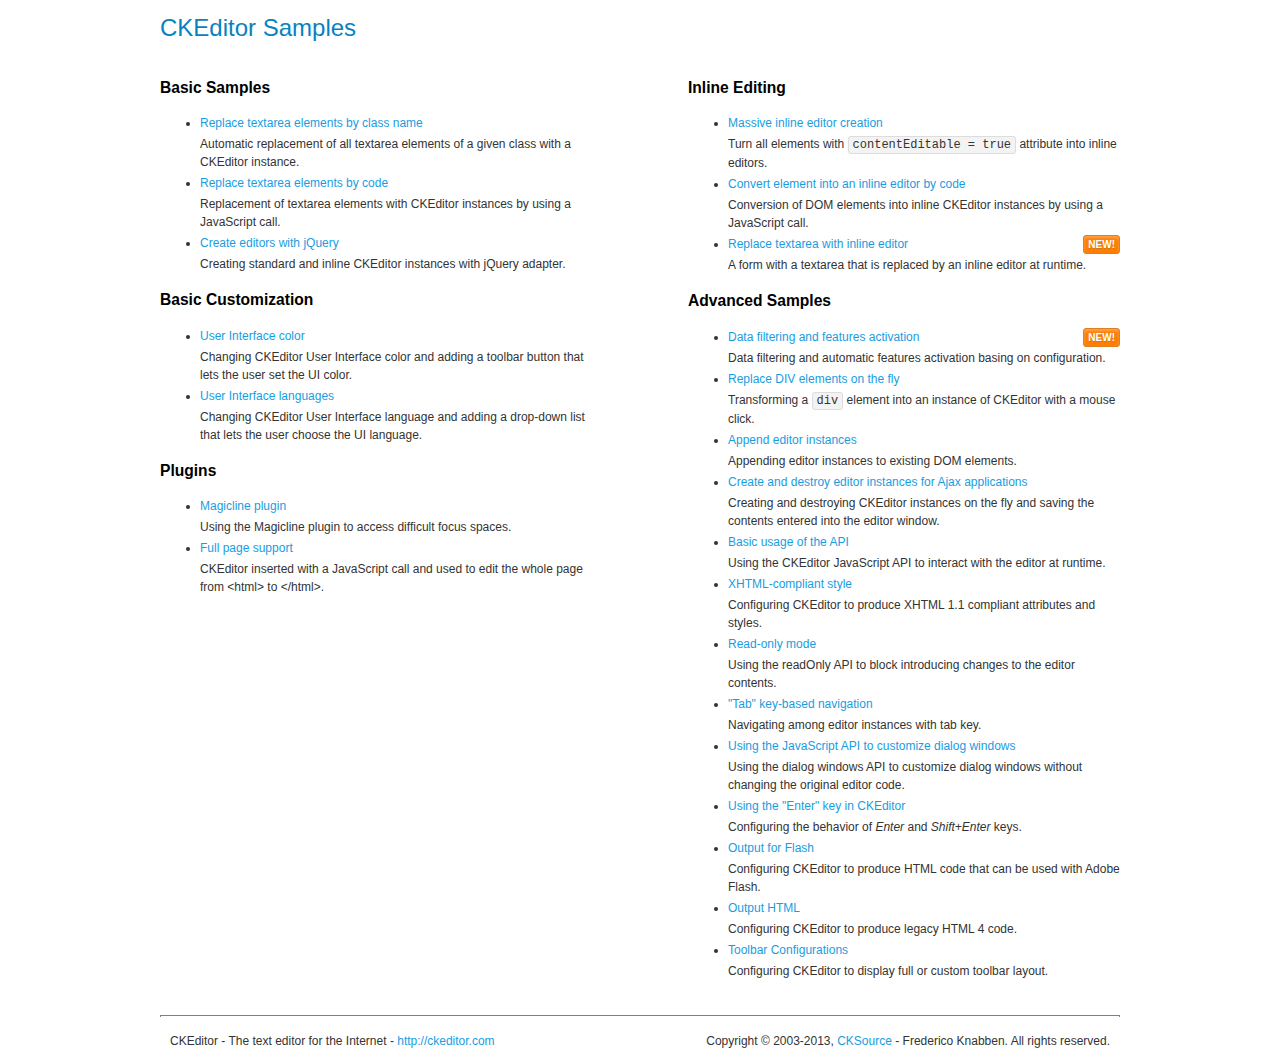
==== ckeditor/samples/index.html @ 1ff871c5 "first commit" ====
<!DOCTYPE html>
<!--
Copyright (c) 2003-2013, CKSource - Frederico Knabben. All rights reserved.
For licensing, see LICENSE.md or http://ckeditor.com/license
-->
<html>
<head>
	<title>CKEditor Samples</title>
	<meta charset="utf-8">
	<link rel="stylesheet" href="sample.css">
</head>
<body>
	<h1 class="samples">
		CKEditor Samples
	</h1>
	<div class="twoColumns">
		<div class="twoColumnsLeft">
			<h2 class="samples">
				Basic Samples
			</h2>
			<dl class="samples">
				<dt><a class="samples" href="replacebyclass.html">Replace textarea elements by class name</a></dt>
				<dd>Automatic replacement of all textarea elements of a given class with a CKEditor instance.</dd>

				<dt><a class="samples" href="replacebycode.html">Replace textarea elements by code</a></dt>
				<dd>Replacement of textarea elements with CKEditor instances by using a JavaScript call.</dd>

				<dt><a class="samples" href="jquery.html">Create editors with jQuery</a></dt>
				<dd>Creating standard and inline CKEditor instances with jQuery adapter.</dd>
			</dl>

			<h2 class="samples">
				Basic Customization
			</h2>
			<dl class="samples">
				<dt><a class="samples" href="uicolor.html">User Interface color</a></dt>
				<dd>Changing CKEditor User Interface color and adding a toolbar button that lets the user set the UI color.</dd>

				<dt><a class="samples" href="uilanguages.html">User Interface languages</a></dt>
				<dd>Changing CKEditor User Interface language and adding a drop-down list that lets the user choose the UI language.</dd>
			</dl>


			<h2 class="samples">Plugins</h2>
<dl class="samples">
<dt><a class="samples" href="plugins/magicline/magicline.html">Magicline plugin</a></dt>
<dd>Using the Magicline plugin to access difficult focus spaces.</dd>

<dt><a class="samples" href="plugins/wysiwygarea/fullpage.html">Full page support</a></dt>
<dd>CKEditor inserted with a JavaScript call and used to edit the whole page from &lt;html&gt; to &lt;/html&gt;.</dd>
</dl>
		</div>
		<div class="twoColumnsRight">
			<h2 class="samples">
				Inline Editing
			</h2>
			<dl class="samples">
				<dt><a class="samples" href="inlineall.html">Massive inline editor creation</a></dt>
				<dd>Turn all elements with <code>contentEditable = true</code> attribute into inline editors.</dd>

				<dt><a class="samples" href="inlinebycode.html">Convert element into an inline editor by code</a></dt>
				<dd>Conversion of DOM elements into inline CKEditor instances by using a JavaScript call.</dd>

				<dt><a class="samples" href="inlinetextarea.html">Replace textarea with inline editor</a> <span class="new">New!</span></dt>
				<dd>A form with a textarea that is replaced by an inline editor at runtime.</dd>

				
			</dl>

			<h2 class="samples">
				Advanced Samples
			</h2>
			<dl class="samples">
				<dt><a class="samples" href="datafiltering.html">Data filtering and features activation</a> <span class="new">New!</span></dt>
				<dd>Data filtering and automatic features activation basing on configuration.</dd>

				<dt><a class="samples" href="divreplace.html">Replace DIV elements on the fly</a></dt>
				<dd>Transforming a <code>div</code> element into an instance of CKEditor with a mouse click.</dd>

				<dt><a class="samples" href="appendto.html">Append editor instances</a></dt>
				<dd>Appending editor instances to existing DOM elements.</dd>

				<dt><a class="samples" href="ajax.html">Create and destroy editor instances for Ajax applications</a></dt>
				<dd>Creating and destroying CKEditor instances on the fly and saving the contents entered into the editor window.</dd>

				<dt><a class="samples" href="api.html">Basic usage of the API</a></dt>
				<dd>Using the CKEditor JavaScript API to interact with the editor at runtime.</dd>

				<dt><a class="samples" href="xhtmlstyle.html">XHTML-compliant style</a></dt>
				<dd>Configuring CKEditor to produce XHTML 1.1 compliant attributes and styles.</dd>

				<dt><a class="samples" href="readonly.html">Read-only mode</a></dt>
				<dd>Using the readOnly API to block introducing changes to the editor contents.</dd>

				<dt><a class="samples" href="tabindex.html">"Tab" key-based navigation</a></dt>
				<dd>Navigating among editor instances with tab key.</dd>


				
<dt><a class="samples" href="plugins/dialog/dialog.html">Using the JavaScript API to customize dialog windows</a></dt>
<dd>Using the dialog windows API to customize dialog windows without changing the original editor code.</dd>

<dt><a class="samples" href="plugins/enterkey/enterkey.html">Using the &quot;Enter&quot; key in CKEditor</a></dt>
<dd>Configuring the behavior of <em>Enter</em> and <em>Shift+Enter</em> keys.</dd>

<dt><a class="samples" href="plugins/htmlwriter/outputforflash.html">Output for Flash</a></dt>
<dd>Configuring CKEditor to produce HTML code that can be used with Adobe Flash.</dd>

<dt><a class="samples" href="plugins/htmlwriter/outputhtml.html">Output HTML</a></dt>
<dd>Configuring CKEditor to produce legacy HTML 4 code.</dd>

<dt><a class="samples" href="plugins/toolbar/toolbar.html">Toolbar Configurations</a></dt>
<dd>Configuring CKEditor to display full or custom toolbar layout.</dd>

			</dl>
		</div>
	</div>
	<div id="footer">
		<hr>
		<p>
			CKEditor - The text editor for the Internet - <a class="samples" href="http://ckeditor.com/">http://ckeditor.com</a>
		</p>
		<p id="copy">
			Copyright &copy; 2003-2013, <a class="samples" href="http://cksource.com/">CKSource</a> - Frederico Knabben. All rights reserved.
		</p>
	</div>
</body>
</html>
---- ckeditor/samples/sample.css ----
/*
Copyright (c) 2003-2013, CKSource - Frederico Knabben. All rights reserved.
For licensing, see LICENSE.md or http://ckeditor.com/license
*/

html, body, h1, h2, h3, h4, h5, h6, div, span, blockquote, p, address, form, fieldset, img, ul, ol, dl, dt, dd, li, hr, table, td, th, strong, em, sup, sub, dfn, ins, del, q, cite, var, samp, code, kbd, tt, pre
{
	line-height: 1.5em;
}

body
{
	padding: 10px 30px;
}

input, textarea, select, option, optgroup, button, td, th
{
	font-size: 100%;
}

pre, code, kbd, samp, tt
{
	font-family: monospace,monospace;
	font-size: 1em;
}

body {
    width: 960px;
    margin: 0 auto;
}

code
{
	background: #f3f3f3;
	border: 1px solid #ddd;
	padding: 1px 4px;

	-moz-border-radius: 3px;
	-webkit-border-radius: 3px;
	border-radius: 3px;
}

abbr
{
	border-bottom: 1px dotted #555;
	cursor: pointer;
}

.new, .beta
{
	text-transform: uppercase;
	font-size: 10px;
	font-weight: bold;
	padding: 1px 4px;
	margin: 0 0 0 5px;
	color: #fff;
	float: right;

	-moz-border-radius: 3px;
	-webkit-border-radius: 3px;
	border-radius: 3px;
}

.new
{
	background: #FF7E00;
	border: 1px solid #DA8028;
	text-shadow: 0 1px 0 #C97626;

	-moz-box-shadow: 0 2px 3px 0 #FFA54E inset;
	-webkit-box-shadow: 0 2px 3px 0 #FFA54E inset;
	box-shadow: 0 2px 3px 0 #FFA54E inset;
}

.beta
{
	background: #18C0DF;
	border: 1px solid #19AAD8;
	text-shadow: 0 1px 0 #048CAD;
	font-style: italic;

	-moz-box-shadow: 0 2px 3px 0 #50D4FD inset;
	-webkit-box-shadow: 0 2px 3px 0 #50D4FD inset;
	box-shadow: 0 2px 3px 0 #50D4FD inset;
}

h1.samples
{
	color: #0782C1;
	font-size: 200%;
	font-weight: normal;
	margin: 0;
	padding: 0;
}

h1.samples a
{
	color: #0782C1;
	text-decoration: none;
	border-bottom: 1px dotted #0782C1;
}

.samples a:hover
{
	border-bottom: 1px dotted #0782C1;
}

h2.samples
{
	color: #000000;
	font-size: 130%;
	margin: 15px 0 0 0;
	padding: 0;
}

p, blockquote, address, form, pre, dl, h1.samples, h2.samples
{
	margin-bottom: 15px;
}

ul.samples
{
	margin-bottom: 15px;
}

.clear
{
	clear: both;
}

fieldset
{
	margin: 0;
	padding: 10px;
}

body, input, textarea
{
	color: #333333;
	font-family: Arial, Helvetica, sans-serif;
}

body
{
	font-size: 75%;
}

a.samples
{
	color: #189DE1;
	text-decoration: none;
}

form
{
	margin: 0;
	padding: 0;
}

pre.samples
{
	background-color: #F7F7F7;
	border: 1px solid #D7D7D7;
	overflow: auto;
	padding: 0.25em;
	white-space: pre-wrap; /* CSS 2.1 */
	word-wrap: break-word; /* IE7 */
	-moz-tab-size: 4;
	-o-tab-size: 4;
	-webkit-tab-size: 4;
	tab-size: 4;
}

#footer
{
	clear: both;
	padding-top: 10px;
}

#footer hr
{
	margin: 10px 0 15px 0;
	height: 1px;
	border: solid 1px gray;
	border-bottom: none;
}

#footer p
{
	margin: 0 10px 10px 10px;
	float: left;
}

#footer #copy
{
	float: right;
}

#outputSample
{
	width: 100%;
	table-layout: fixed;
}

#outputSample thead th
{
	color: #dddddd;
	background-color: #999999;
	padding: 4px;
	white-space: nowrap;
}

#outputSample tbody th
{
	vertical-align: top;
	text-align: left;
}

#outputSample pre
{
	margin: 0;
	padding: 0;
}

.description
{
	border: 1px dotted #B7B7B7;
	margin-bottom: 10px;
	padding: 10px 10px 0;
	overflow: hidden;
}

label
{
	display: block;
	margin-bottom: 6px;
}

/**
 *	CKEditor editables are automatically set with the "cke_editable" class
 *	plus cke_editable_(inline|themed) depending on the editor type.
 */

/* Style a bit the inline editables. */
.cke_editable.cke_editable_inline
{
	cursor: pointer;
}

/* Once an editable element gets focused, the "cke_focus" class is
   added to it, so we can style it differently. */
.cke_editable.cke_editable_inline.cke_focus
{
	box-shadow: inset 0px 0px 20px 3px #ddd, inset 0 0 1px #000;
	outline: none;
	background: #eee;
	cursor: text;
}

/* Avoid pre-formatted overflows inline editable. */
.cke_editable_inline pre
{
	white-space: pre-wrap;
	word-wrap: break-word;
}

/**
 *	Samples index styles.
 */

.twoColumns,
.twoColumnsLeft,
.twoColumnsRight
{
	overflow: hidden;
}

.twoColumnsLeft,
.twoColumnsRight
{
	width: 45%;
}

.twoColumnsLeft
{
	float: left;
}

.twoColumnsRight
{
	float: right;
}

dl.samples
{
	padding: 0 0 0 40px;
}
dl.samples > dt
{
	display: list-item;
	list-style-type: disc;
	list-style-position: outside;
	margin: 0 0 3px;
}
dl.samples > dd
{
	margin: 0 0 3px;
}
.warning
{
    color: #ff0000;
	background-color: #FFCCBA;
    border: 2px dotted #ff0000;
	padding: 15px 10px;
	margin: 10px 0;
}

/* Used on inline samples */

blockquote
{
	font-style: italic;
	font-family: Georgia, Times, "Times New Roman", serif;
	padding: 2px 0;
	border-style: solid;
	border-color: #ccc;
	border-width: 0;
}

.cke_contents_ltr blockquote
{
	padding-left: 20px;
	padding-right: 8px;
	border-left-width: 5px;
}

.cke_contents_rtl blockquote
{
	padding-left: 8px;
	padding-right: 20px;
	border-right-width: 5px;
}

img.right {
    border: 1px solid #ccc;
    float: right;
    margin-left: 15px;
    padding: 5px;
}

img.left {
    border: 1px solid #ccc;
    float: left;
    margin-right: 15px;
    padding: 5px;
}
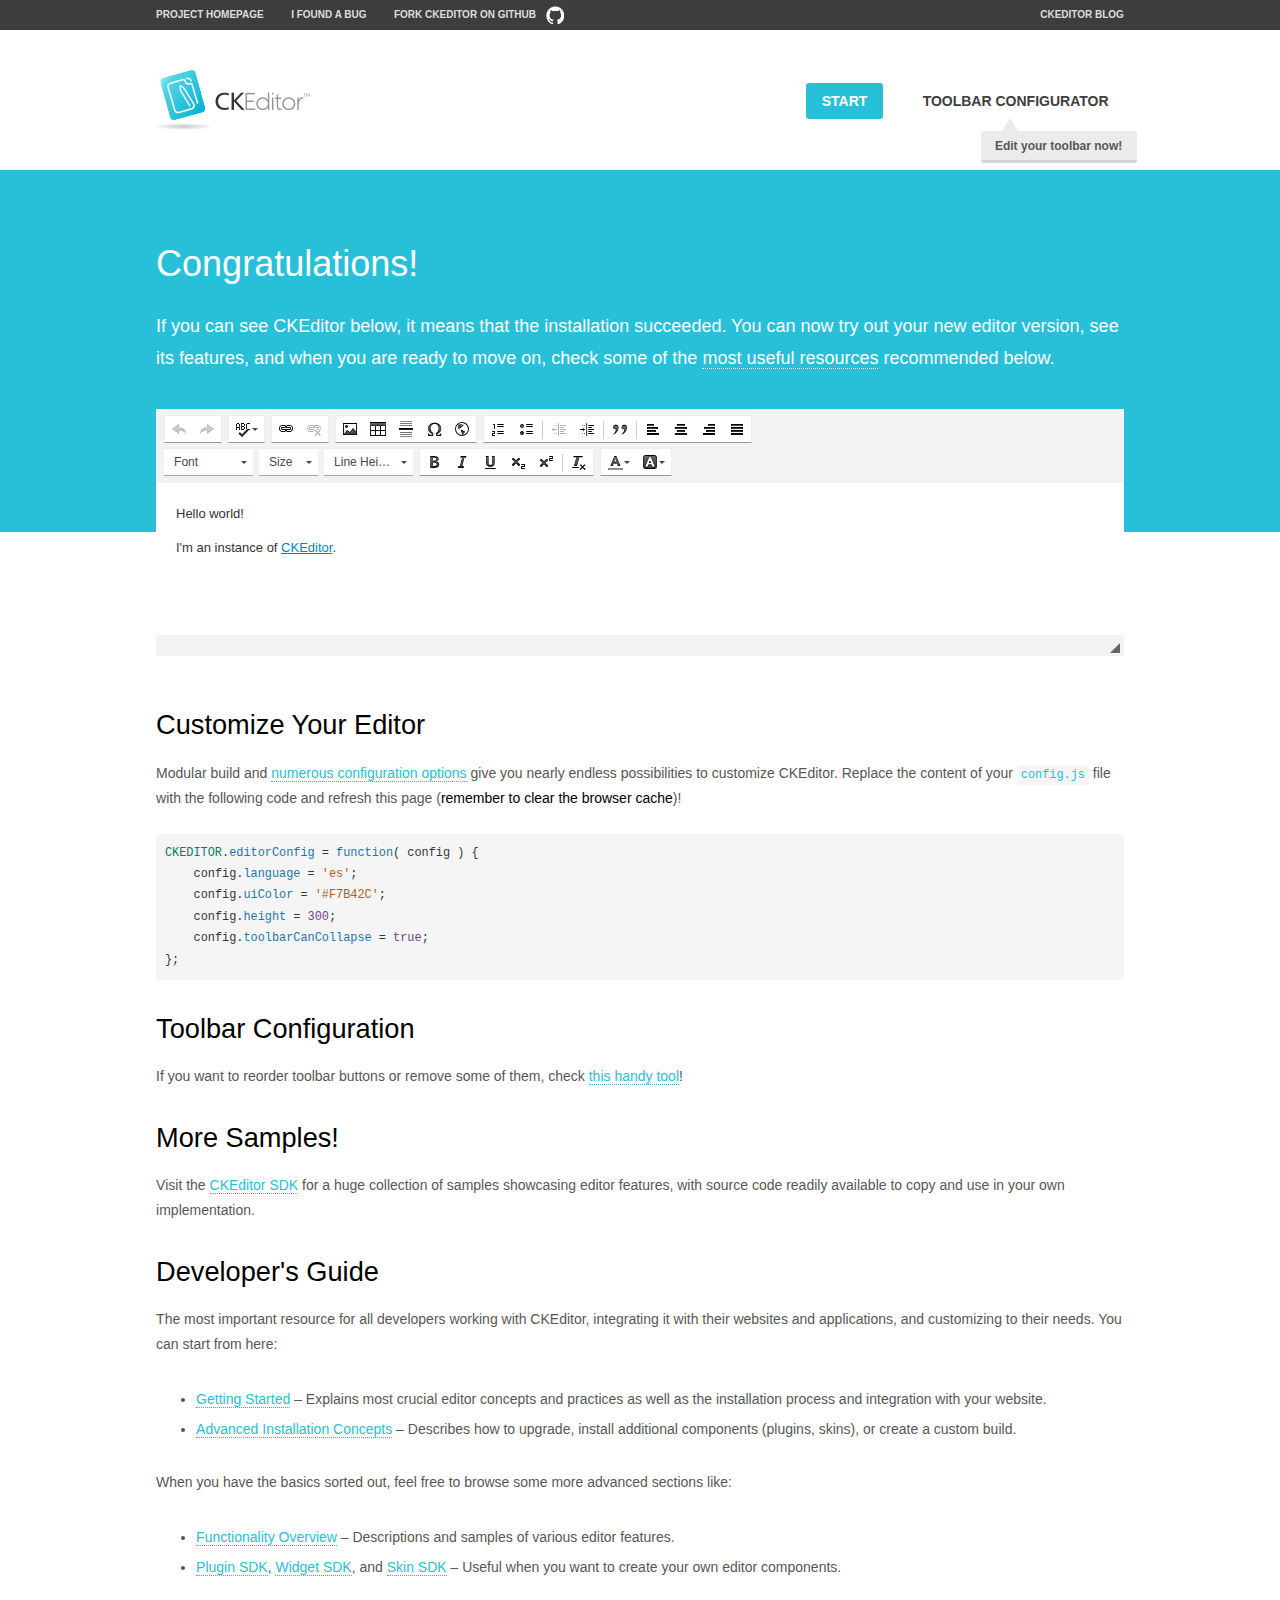
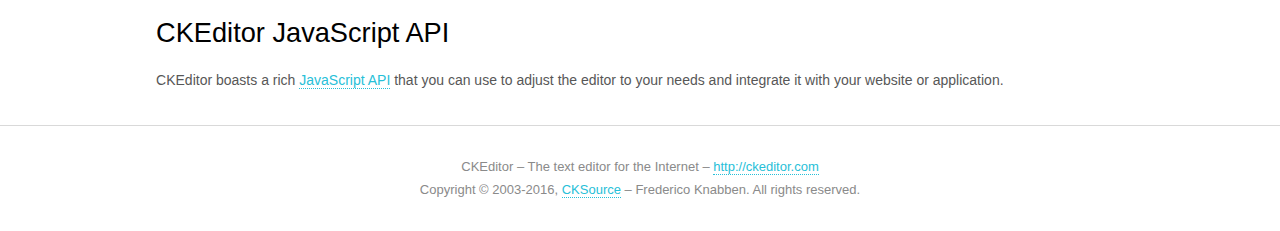
==== commit 0474369f: "template add/delete" ====
--- a/ckeditor/samples/index.html
+++ b/ckeditor/samples/index.html
@@ -1,128 +1,128 @@
 <!DOCTYPE html>
 <!--
-Copyright (c) 2003-2013, CKSource - Frederico Knabben. All rights reserved.
+Copyright (c) 2003-2016, CKSource - Frederico Knabben. All rights reserved.
 For licensing, see LICENSE.md or http://ckeditor.com/license
 -->
 <html>
 <head>
-	<title>CKEditor Samples</title>
 	<meta charset="utf-8">
-	<link rel="stylesheet" href="sample.css">
+	<title>CKEditor Sample</title>
+	<script src="../ckeditor.js"></script>
+	<script src="js/sample.js"></script>
+	<link rel="stylesheet" href="css/samples.css">
+	<link rel="stylesheet" href="toolbarconfigurator/lib/codemirror/neo.css">
 </head>
-<body>
-	<h1 class="samples">
-		CKEditor Samples
-	</h1>
-	<div class="twoColumns">
-		<div class="twoColumnsLeft">
-			<h2 class="samples">
-				Basic Samples
-			</h2>
-			<dl class="samples">
-				<dt><a class="samples" href="replacebyclass.html">Replace textarea elements by class name</a></dt>
-				<dd>Automatic replacement of all textarea elements of a given class with a CKEditor instance.</dd>
+<body id="main">
 
-				<dt><a class="samples" href="replacebycode.html">Replace textarea elements by code</a></dt>
-				<dd>Replacement of textarea elements with CKEditor instances by using a JavaScript call.</dd>
+<nav class="navigation-a">
+	<div class="grid-container">
+		<ul class="navigation-a-left grid-width-70">
+			<li><a href="http://ckeditor.com">Project Homepage</a></li>
+			<li><a href="http://dev.ckeditor.com/">I found a bug</a></li>
+			<li><a href="http://github.com/ckeditor/ckeditor-dev" class="icon-pos-right icon-navigation-a-github">Fork CKEditor on GitHub</a></li>
+		</ul>
+		<ul class="navigation-a-right grid-width-30">
+			<li><a href="http://ckeditor.com/blog-list">CKEditor Blog</a></li>
+		</ul>
+	</div>
+</nav>
 
-				<dt><a class="samples" href="jquery.html">Create editors with jQuery</a></dt>
-				<dd>Creating standard and inline CKEditor instances with jQuery adapter.</dd>
-			</dl>
+<header class="header-a">
+	<div class="grid-container">
+		<h1 class="header-a-logo grid-width-30">
+			<a href="index.html"><img src="img/logo.png" alt="CKEditor Sample"></a>
+		</h1>
 
-			<h2 class="samples">
-				Basic Customization
-			</h2>
-			<dl class="samples">
-				<dt><a class="samples" href="uicolor.html">User Interface color</a></dt>
-				<dd>Changing CKEditor User Interface color and adding a toolbar button that lets the user set the UI color.</dd>
+		<nav class="navigation-b grid-width-70">
+			<ul>
+				<li><a href="index.html" class="button-a button-a-background">Start</a></li>
+				<li><a href="toolbarconfigurator/index.html" class="button-a">Toolbar configurator <span class="balloon-a balloon-a-nw">Edit your toolbar now!</span></a></li>
+			</ul>
+		</nav>
+	</div>
+</header>
 
-				<dt><a class="samples" href="uilanguages.html">User Interface languages</a></dt>
-				<dd>Changing CKEditor User Interface language and adding a drop-down list that lets the user choose the UI language.</dd>
-			</dl>
-
-
-			<h2 class="samples">Plugins</h2>
-<dl class="samples">
-<dt><a class="samples" href="plugins/magicline/magicline.html">Magicline plugin</a></dt>
-<dd>Using the Magicline plugin to access difficult focus spaces.</dd>
-
-<dt><a class="samples" href="plugins/wysiwygarea/fullpage.html">Full page support</a></dt>
-<dd>CKEditor inserted with a JavaScript call and used to edit the whole page from &lt;html&gt; to &lt;/html&gt;.</dd>
-</dl>
-		</div>
-		<div class="twoColumnsRight">
-			<h2 class="samples">
-				Inline Editing
-			</h2>
-			<dl class="samples">
-				<dt><a class="samples" href="inlineall.html">Massive inline editor creation</a></dt>
-				<dd>Turn all elements with <code>contentEditable = true</code> attribute into inline editors.</dd>
-
-				<dt><a class="samples" href="inlinebycode.html">Convert element into an inline editor by code</a></dt>
-				<dd>Conversion of DOM elements into inline CKEditor instances by using a JavaScript call.</dd>
-
-				<dt><a class="samples" href="inlinetextarea.html">Replace textarea with inline editor</a> <span class="new">New!</span></dt>
-				<dd>A form with a textarea that is replaced by an inline editor at runtime.</dd>
-
-				
-			</dl>
-
-			<h2 class="samples">
-				Advanced Samples
-			</h2>
-			<dl class="samples">
-				<dt><a class="samples" href="datafiltering.html">Data filtering and features activation</a> <span class="new">New!</span></dt>
-				<dd>Data filtering and automatic features activation basing on configuration.</dd>
-
-				<dt><a class="samples" href="divreplace.html">Replace DIV elements on the fly</a></dt>
-				<dd>Transforming a <code>div</code> element into an instance of CKEditor with a mouse click.</dd>
-
-				<dt><a class="samples" href="appendto.html">Append editor instances</a></dt>
-				<dd>Appending editor instances to existing DOM elements.</dd>
-
-				<dt><a class="samples" href="ajax.html">Create and destroy editor instances for Ajax applications</a></dt>
-				<dd>Creating and destroying CKEditor instances on the fly and saving the contents entered into the editor window.</dd>
-
-				<dt><a class="samples" href="api.html">Basic usage of the API</a></dt>
-				<dd>Using the CKEditor JavaScript API to interact with the editor at runtime.</dd>
-
-				<dt><a class="samples" href="xhtmlstyle.html">XHTML-compliant style</a></dt>
-				<dd>Configuring CKEditor to produce XHTML 1.1 compliant attributes and styles.</dd>
-
-				<dt><a class="samples" href="readonly.html">Read-only mode</a></dt>
-				<dd>Using the readOnly API to block introducing changes to the editor contents.</dd>
-
-				<dt><a class="samples" href="tabindex.html">"Tab" key-based navigation</a></dt>
-				<dd>Navigating among editor instances with tab key.</dd>
-
-
-				
-<dt><a class="samples" href="plugins/dialog/dialog.html">Using the JavaScript API to customize dialog windows</a></dt>
-<dd>Using the dialog windows API to customize dialog windows without changing the original editor code.</dd>
-
-<dt><a class="samples" href="plugins/enterkey/enterkey.html">Using the &quot;Enter&quot; key in CKEditor</a></dt>
-<dd>Configuring the behavior of <em>Enter</em> and <em>Shift+Enter</em> keys.</dd>
-
-<dt><a class="samples" href="plugins/htmlwriter/outputforflash.html">Output for Flash</a></dt>
-<dd>Configuring CKEditor to produce HTML code that can be used with Adobe Flash.</dd>
-
-<dt><a class="samples" href="plugins/htmlwriter/outputhtml.html">Output HTML</a></dt>
-<dd>Configuring CKEditor to produce legacy HTML 4 code.</dd>
-
-<dt><a class="samples" href="plugins/toolbar/toolbar.html">Toolbar Configurations</a></dt>
-<dd>Configuring CKEditor to display full or custom toolbar layout.</dd>
-
-			</dl>
+<main>
+	<div class="adjoined-top">
+		<div class="grid-container">
+			<div class="content grid-width-100">
+				<h1>Congratulations!</h1>
+				<p>
+					If you can see CKEditor below, it means that the installation succeeded.
+					You can now try out your new editor version, see its features, and when you are ready to move on, check some of the <a href="#sample-customize">most useful resources</a> recommended below.
+				</p>
+			</div>
 		</div>
 	</div>
-	<div id="footer">
-		<hr>
-		<p>
-			CKEditor - The text editor for the Internet - <a class="samples" href="http://ckeditor.com/">http://ckeditor.com</a>
+	<div class="adjoined-bottom">
+		<div class="grid-container">
+			<div class="grid-width-100">
+				<div id="editor">
+					<h1>Hello world!</h1>
+					<p>I'm an instance of <a href="http://ckeditor.com">CKEditor</a>.</p>
+				</div>
+			</div>
+		</div>
+	</div>
+
+	<div class="grid-container">
+		<div class="content grid-width-100">
+			<section id="sample-customize">
+				<h2>Customize Your Editor</h2>
+				<p>Modular build and <a href="http://docs.ckeditor.com/#!/guide/dev_configuration">numerous configuration options</a> give you nearly endless possibilities to customize CKEditor. Replace the content of your <code><a href="../config.js">config.js</a></code> file with the following code and refresh this page (<strong>remember to clear the browser cache</strong>)!</p>
+		<pre class="cm-s-neo CodeMirror"><code><span style="padding-right: 0.1px;"><span class="cm-variable">CKEDITOR</span>.<span class="cm-property">editorConfig</span> <span class="cm-operator">=</span> <span class="cm-keyword">function</span>( <span class="cm-def">config</span> ) {</span>
+<span style="padding-right: 0.1px;"><span class="cm-tab">	</span><span class="cm-variable-2">config</span>.<span class="cm-property">language</span> <span class="cm-operator">=</span> <span class="cm-string">'es'</span>;</span>
+<span style="padding-right: 0.1px;"><span class="cm-tab">	</span><span class="cm-variable-2">config</span>.<span class="cm-property">uiColor</span> <span class="cm-operator">=</span> <span class="cm-string">'#F7B42C'</span>;</span>
+<span style="padding-right: 0.1px;"><span class="cm-tab">	</span><span class="cm-variable-2">config</span>.<span class="cm-property">height</span> <span class="cm-operator">=</span> <span class="cm-number">300</span>;</span>
+<span style="padding-right: 0.1px;"><span class="cm-tab">	</span><span class="cm-variable-2">config</span>.<span class="cm-property">toolbarCanCollapse</span> <span class="cm-operator">=</span> <span class="cm-atom">true</span>;</span>
+<span style="padding-right: 0.1px;">};</span></code></pre>
+			</section>
+
+			<section>
+				<h2>Toolbar Configuration</h2>
+				<p>If you want to reorder toolbar buttons or remove some of them, check <a href="toolbarconfigurator/index.html">this handy tool</a>!</p>
+			</section>
+
+			<section>
+				<h2>More Samples!</h2>
+				<p>Visit the <a href="http://sdk.ckeditor.com">CKEditor SDK</a> for a huge collection of samples showcasing editor features, with source code readily available to copy and use in your own implementation.</p>
+			</section>
+
+			<section>
+				<h2>Developer's Guide</h2>
+				<p>The most important resource for all developers working with CKEditor, integrating it with their websites and applications, and customizing to their needs. You can start from here:</p>
+				<ul>
+					<li><a href="http://docs.ckeditor.com/#!/guide/dev_installation">Getting Started</a> &ndash; Explains most crucial editor concepts and practices as well as the installation process and integration with your website.</li>
+					<li><a href="http://docs.ckeditor.com/#!/guide/dev_advanced_installation">Advanced Installation Concepts</a> &ndash; Describes how to upgrade, install additional components (plugins, skins), or create a custom build.</li>
+				</ul>
+					<p>When you have the basics sorted out, feel free to browse some more advanced sections like:</p>
+				<ul>
+					<li><a href="http://docs.ckeditor.com/#!/guide/dev_features">Functionality Overview</a> &ndash; Descriptions and samples of various editor features.</li>
+					<li><a href="http://docs.ckeditor.com/#!/guide/plugin_sdk_intro">Plugin SDK</a>, <a href="http://docs.ckeditor.com/#!/guide/widget_sdk_intro">Widget SDK</a>, and <a href="http://docs.ckeditor.com/#!/guide/skin_sdk_intro">Skin SDK</a> &ndash; Useful when you want to create your own editor components.</li>
+				</ul>
+			</section>
+
+			<section>
+				<h2>CKEditor JavaScript API</h2>
+				<p>CKEditor boasts a rich <a href="http://docs.ckeditor.com/#!/api">JavaScript API</a> that you can use to adjust the editor to your needs and integrate it with your website or application.</p>
+			</section>
+		</div>
+	</div>
+</main>
+
+<footer class="footer-a grid-container">
+	<div class="grid-container">
+		<p class="grid-width-100">
+			CKEditor &ndash; The text editor for the Internet &ndash; <a class="samples" href="http://ckeditor.com/">http://ckeditor.com</a>
 		</p>
-		<p id="copy">
-			Copyright &copy; 2003-2013, <a class="samples" href="http://cksource.com/">CKSource</a> - Frederico Knabben. All rights reserved.
+		<p class="grid-width-100" id="copy">
+			Copyright &copy; 2003-2016, <a class="samples" href="http://cksource.com/">CKSource</a> &ndash; Frederico Knabben. All rights reserved.
 		</p>
 	</div>
+</footer>
+<script>
+	initSample();
+</script>
+
 </body>
 </html>
--- a/ckeditor/samples/css/samples.css
+++ b/ckeditor/samples/css/samples.css
@@ -0,0 +1,1640 @@
+/**
+ * @license Copyright (c) 2003-2016, CKSource - Frederico Knabben. All rights reserved.
+ * For licensing, see LICENSE.md or http://ckeditor.com/license
+ */
+@media (max-width: 900px) {
+  .global-is-mobile-hidden {
+    display: none !important;
+  }
+}
+article,
+aside,
+details,
+figcaption,
+figure,
+footer,
+header,
+hgroup,
+main,
+menu,
+nav,
+section {
+  display: block;
+}
+body,
+html {
+  margin: 0;
+  padding: 0;
+  font: 16px / 1.8 Arial, 'Helvetica Neue', Helvetica, sans-serif;
+  font-weight: 300;
+  color: #575757;
+}
+.grid-width-10 {
+  width: 10%;
+}
+.grid-width-20 {
+  width: 20%;
+}
+.grid-width-30 {
+  width: 30%;
+}
+.grid-width-40 {
+  width: 40%;
+}
+.grid-width-50 {
+  width: 50%;
+}
+.grid-width-60 {
+  width: 60%;
+}
+.grid-width-70 {
+  width: 70%;
+}
+.grid-width-80 {
+  width: 80%;
+}
+.grid-width-90 {
+  width: 90%;
+}
+.grid-width-100 {
+  width: 100%;
+}
+@media (max-width: 900px) {
+  .grid-width-10,
+  .grid-width-20,
+  .grid-width-30,
+  .grid-width-40,
+  .grid-width-50,
+  .grid-width-60,
+  .grid-width-70,
+  .grid-width-80,
+  .grid-width-90,
+  .grid-width-100 {
+    width: 100%;
+  }
+}
+*[class*="grid-width"] {
+  -webkit-box-sizing: border-box;
+  -moz-box-sizing: border-box;
+  box-sizing: border-box;
+  padding-left: 4%;
+  padding-right: 4%;
+  float: left;
+}
+*[class*="grid-width"]:after,
+.grid-container:after,
+*[class*="grid-width"]:before,
+.grid-container:before {
+  content: '';
+  display: block;
+  overflow: hidden;
+  visibility: hidden;
+  font-size: 0;
+  line-height: 0;
+  width: 0;
+  height: 0;
+}
+*[class*="grid-width"]:after,
+.grid-container:after {
+  clear: both;
+}
+.grid-container {
+  -webkit-box-sizing: border-box;
+  -moz-box-sizing: border-box;
+  box-sizing: border-box;
+  margin-left: auto;
+  margin-right: auto;
+}
+.grid-container-nested *[class*="grid-width"]:first-child {
+  padding-left: 0;
+}
+.grid-container-nested *[class*="grid-width"]:last-child {
+  padding-right: 0;
+}
+@media (max-width: 900px) {
+  .grid-container-nested *[class*="grid-width"]:first-child {
+    padding-left: 4%;
+  }
+  .grid-container-nested *[class*="grid-width"]:last-child {
+    padding-right: 4%;
+  }
+}
+.header-a {
+  min-height: 140px;
+  overflow: hidden;
+}
+.header-a .header-a-logo {
+  margin: 40px 0 0;
+}
+@media (max-width: 900px) {
+  .header-a .header-a-logo {
+    text-align: center;
+  }
+}
+.header-a .header-a-logo img {
+  border: transparent;
+}
+.navigation-a {
+  height: 30px;
+  background: #3d3d3d;
+  position: absolute;
+  left: 0;
+  right: 0;
+  top: 0;
+  padding: 0;
+  overflow: hidden;
+}
+@media (max-width: 900px) {
+  .navigation-a {
+    text-align: center;
+  }
+}
+.navigation-a ul {
+  list-style: none;
+  margin: 0;
+  overflow: hidden;
+}
+.navigation-a ul li,
+.navigation-a ul li a {
+  display: inline-block;
+}
+@media (max-width: 900px) {
+  .navigation-a ul {
+    width: auto;
+    text-overflow: ellipsis;
+    white-space: nowrap;
+    display: inline-block;
+    float: none;
+  }
+  .navigation-a ul:before,
+  .navigation-a ul:after {
+    display: none;
+  }
+}
+.navigation-a ul.navigation-a-left {
+  text-align: left;
+}
+@media (max-width: 900px) {
+  .navigation-a ul.navigation-a-left {
+    padding-right: 0;
+  }
+}
+.navigation-a ul.navigation-a-right {
+  text-align: right;
+}
+@media (max-width: 900px) {
+  .navigation-a ul.navigation-a-right {
+    padding-left: 23px;
+  }
+}
+.navigation-a ul li + li {
+  margin-left: 23px;
+}
+.navigation-a ul li a {
+  font-size: 10px;
+  font-size: 0.625rem;
+  line-height: 18px;
+  line-height: 1.13rem;
+  line-height: 30px;
+  float: left;
+  color: #dddddd;
+  font-weight: bold;
+  text-decoration: none;
+  text-transform: uppercase;
+}
+.navigation-a ul li a:hover {
+  cursor: pointer;
+  color: #ffffff;
+}
+.icon-navigation-a-github:before,
+.icon-navigation-a-github:after {
+  background-image: url("[data-uri]");
+}
+.navigation-b {
+  text-align: right;
+  margin: 52px 0 0;
+  overflow: visible;
+}
+@media (max-width: 900px) {
+  .navigation-b {
+    text-align: center;
+    margin-top: 20px;
+    padding: 0;
+  }
+}
+.navigation-b ul {
+  padding: 0;
+  list-style: none;
+  margin: 0;
+  overflow: visible;
+}
+.navigation-b ul li,
+.navigation-b ul li a {
+  display: inline-block;
+}
+@media (max-width: 900px) {
+  .navigation-b ul {
+    display: table;
+    width: 100%;
+    padding-bottom: 1.5em;
+  }
+}
+@media (max-width: 900px) {
+  .navigation-b ul li {
+    display: table-row;
+  }
+}
+.navigation-b ul li + li {
+  margin-left: 20px;
+}
+@media (max-width: 900px) {
+  .navigation-b ul li + li {
+    margin-left: 0;
+  }
+}
+.navigation-b ul li a {
+  -webkit-box-sizing: border-box;
+  -moz-box-sizing: border-box;
+  box-sizing: border-box;
+  text-transform: uppercase;
+  text-decoration: none;
+  outline: none;
+}
+@media (max-width: 900px) {
+  .navigation-b ul li a {
+    width: 100%;
+    -webkit-border-radius: 0;
+    -webkit-background-clip: padding-box;
+    -moz-border-radius: 0;
+    -moz-background-clip: padding;
+    border-radius: 0;
+    background-clip: padding-box;
+  }
+}
+.footer-a {
+  font-size: 13px;
+  font-size: 0.8125rem;
+  line-height: 23.4px;
+  line-height: 1.46rem;
+  padding-top: 2.25em;
+  padding-bottom: 2.25em;
+  overflow: hidden;
+  color: #8a8a8a;
+}
+.footer-a a {
+  color: #27c0d8;
+  text-decoration: none;
+  border-bottom: 1px dotted #27c0d8;
+}
+.footer-a a:hover {
+  color: #23adc2;
+}
+.footer-a p {
+  margin: 0;
+  display: inline-block;
+  text-align: center;
+}
+.content {
+  font-size: 14px;
+  font-size: 0.875rem;
+  line-height: 25.2px;
+  line-height: 1.57rem;
+  overflow: hidden;
+  padding-top: 1.5em;
+  padding-bottom: 1.5em;
+}
+.content p {
+  margin: 0.75em 0;
+}
+.content ul,
+.content ol,
+.content pre,
+.content blockquote,
+.content textarea:not([class^="cke"]),
+.content .cke {
+  margin: 1.875em 0;
+}
+.content code,
+.content kbd {
+  -webkit-border-radius: 3px;
+  -webkit-background-clip: padding-box;
+  -moz-border-radius: 3px;
+  -moz-background-clip: padding;
+  border-radius: 3px;
+  background-clip: padding-box;
+  padding: 3px 4px;
+}
+.content pre,
+.content code,
+.content kbd,
+.content blockquote {
+  background: #f5f5f5;
+}
+.content blockquote,
+.content pre {
+  background: none;
+  border-left: 4px solid #27c0d8;
+  padding: 1.5em 2.25em;
+}
+.content p a,
+.content ul a,
+.content ol a,
+.content blockquote a,
+.content h1 a,
+.content h2 a,
+.content h3 a,
+.content h4 a,
+.content h5 a {
+  color: #27c0d8;
+  text-decoration: none;
+  border-bottom: 1px dotted #27c0d8;
+}
+.content p a:hover,
+.content ul a:hover,
+.content ol a:hover,
+.content blockquote a:hover,
+.content h1 a:hover,
+.content h2 a:hover,
+.content h3 a:hover,
+.content h4 a:hover,
+.content h5 a:hover {
+  color: #23adc2;
+}
+.content h1,
+.content h2,
+.content h3,
+.content h4,
+.content h5 {
+  color: #000;
+  font-weight: 100;
+}
+.content h1 code,
+.content h2 code,
+.content h3 code,
+.content h4 code,
+.content h5 code,
+.content h1 kbd,
+.content h2 kbd,
+.content h3 kbd,
+.content h4 kbd,
+.content h5 kbd {
+  font-size: inherit;
+}
+.content h1 a.content-heading-anchor,
+.content h2 a.content-heading-anchor,
+.content h3 a.content-heading-anchor,
+.content h4 a.content-heading-anchor,
+.content h5 a.content-heading-anchor {
+  font-weight: 100;
+  vertical-align: middle;
+  opacity: 0;
+  border: 0;
+}
+.content h1:hover a.content-heading-anchor,
+.content h2:hover a.content-heading-anchor,
+.content h3:hover a.content-heading-anchor,
+.content h4:hover a.content-heading-anchor,
+.content h5:hover a.content-heading-anchor {
+  opacity: 1;
+}
+.content h1:target a,
+.content h2:target a,
+.content h3:target a,
+.content h4:target a,
+.content h5:target a {
+  -webkit-animation: targetLinkOpacity 0.5s linear alternate;
+  -moz-animation: targetLinkOpacity 0.5s linear alternate;
+  -o-animation: targetLinkOpacity 0.5s linear alternate;
+  animation: targetLinkOpacity 0.5s linear alternate;
+  opacity: 1;
+}
+.content input,
+.content select,
+.content textarea:not([class^="cke"]) {
+  -webkit-border-radius: 3px;
+  -webkit-background-clip: padding-box;
+  -moz-border-radius: 3px;
+  -moz-background-clip: padding;
+  border-radius: 3px;
+  background-clip: padding-box;
+  -webkit-box-shadow: inset 0 1px 1px rgba(0, 0, 0, 0.08);
+  -moz-box-shadow: inset 0 1px 1px rgba(0, 0, 0, 0.08);
+  box-shadow: inset 0 1px 1px rgba(0, 0, 0, 0.08);
+  font: inherit;
+  color: inherit;
+  border: 1px solid #d9d9d9;
+  padding: .2em .5em;
+}
+.content input:focus,
+.content select:focus,
+.content textarea:not([class^="cke"]):focus {
+  border-color: #66afe9;
+  outline: 0;
+  -webkit-box-shadow: inset 0 1px 1px rgba(0, 0, 0, 0.08), 0 0 8px #93c6ef;
+  -moz-box-shadow: inset 0 1px 1px rgba(0, 0, 0, 0.08), 0 0 8px #93c6ef;
+  box-shadow: inset 0 1px 1px rgba(0, 0, 0, 0.08), 0 0 8px #93c6ef;
+}
+.content abbr {
+  border-bottom: 1px dotted #666;
+  cursor: pointer;
+}
+.content blockquote {
+  font-style: italic;
+  font-family: Georgia, Times, "Times New Roman", serif;
+  font-size: 16px;
+  font-size: 1rem;
+  line-height: 28.8px;
+  line-height: 1.8rem;
+}
+.content em {
+  font-style: italic;
+}
+.content h1 {
+  font-size: 36px;
+  font-size: 2.25rem;
+  line-height: 64.8px;
+  line-height: 4.05rem;
+  margin: 1.125em 0 0;
+}
+.content h2 {
+  font-size: 27.2px;
+  font-size: 1.7rem;
+  line-height: 48.96px;
+  line-height: 3.06rem;
+  margin: 0.9em 0 0;
+}
+.content h3 {
+  font-size: 24px;
+  font-size: 1.5rem;
+  line-height: 43.2px;
+  line-height: 2.7rem;
+  font-weight: 500;
+  margin: 0.75em 0 0;
+}
+.content h4 {
+  font-size: 19.2px;
+  font-size: 1.2rem;
+  line-height: 34.56px;
+  line-height: 2.16rem;
+  font-weight: 500;
+  margin: 0.75em 0 0;
+}
+.content h5 {
+  font-size: 17.6px;
+  font-size: 1.1rem;
+  line-height: 31.68px;
+  line-height: 1.98rem;
+  font-weight: 500;
+  margin: 0.75em 0 0;
+}
+.content hr {
+  border: 0;
+  border-top: 4px solid #d9d9d9;
+  margin: 1.5em 0;
+}
+.content input[type="text"] {
+  height: 1.8em;
+  line-height: 1.8em;
+}
+.content input[type="button"] {
+  -webkit-appearance: button;
+  -moz-appearance: button;
+  appearance: button;
+}
+.content kbd {
+  font-size: 12px;
+  font-size: 0.75rem;
+  line-height: 21.6px;
+  line-height: 1.35rem;
+  font-family: Arial, 'Helvetica Neue', Helvetica, sans-serif;
+  padding: 2px 6px;
+  -webkit-box-shadow: 0 0 4px #ffffff inset, 0 2px 0 #d9d9d9;
+  -moz-box-shadow: 0 0 4px #ffffff inset, 0 2px 0 #d9d9d9;
+  box-shadow: 0 0 4px #ffffff inset, 0 2px 0 #d9d9d9;
+}
+.content p img {
+  vertical-align: middle;
+}
+.content p pre {
+  padding: 1.5em;
+}
+.content pre {
+  padding: 0;
+  border: 0;
+  tab-size: 4;
+  -o-tab-size: 4;
+  -moz-tab-size: 4;
+}
+.content pre,
+.content code {
+  font-size: 11.89px;
+  font-size: 0.743rem;
+  line-height: 21.4px;
+  line-height: 1.34rem;
+  font-family: Consolas, Menlo, Monaco, Lucida Console, Liberation Mono, DejaVu Sans Mono, Bitstream Vera Sans Mono, Courier New, monospace, serif;
+}
+.content pre a,
+.content code a {
+  border: 0;
+}
+.content pre code {
+  padding: 0.75em;
+  display: block;
+}
+.content strong {
+  color: #000;
+}
+.content ul ul,
+.content ol ul,
+.content ul ol,
+.content ol ol {
+  margin: 0.75em 0;
+}
+.content ul li,
+.content ol li {
+  font-size: 14px;
+  font-size: 0.875rem;
+  line-height: 30.24px;
+  line-height: 1.89rem;
+}
+.content textarea:not([class^="cke"]) {
+  width: 100%;
+}
+.content div.todo {
+  border: 2px dotted #444;
+  padding: 10px;
+  margin: 60px 0 10px 0;
+  /* Remove me some day */
+}
+.content div.todo:before {
+  content: "TODO";
+  font-weight: bold;
+}
+body a.button-a,
+body button.button-a,
+body input.button-a {
+  -webkit-border-radius: 3px;
+  -webkit-background-clip: padding-box;
+  -moz-border-radius: 3px;
+  -moz-background-clip: padding;
+  border-radius: 3px;
+  background-clip: padding-box;
+  font-size: 14px;
+  font-size: 0.875rem;
+  line-height: 25.2px;
+  line-height: 1.57rem;
+  height: 36px;
+  line-height: 36px;
+  padding: 0 1.1em;
+  font-weight: 700;
+  color: #3e3e3e;
+  white-space: nowrap;
+  text-decoration: none;
+  display: inline-block;
+  cursor: pointer;
+  border: 0;
+  vertical-align: middle;
+  margin: 1px 0;
+  background: transparent;
+}
+body a.button-a.icon-pos-left,
+body button.button-a.icon-pos-left,
+body input.button-a.icon-pos-left {
+  padding-left: .8em;
+}
+body a.button-a.icon-pos-right,
+body button.button-a.icon-pos-right,
+body input.button-a.icon-pos-right {
+  padding-right: .8em;
+}
+body a.button-a.button-a-no-text,
+body button.button-a.button-a-no-text,
+body input.button-a.button-a-no-text {
+  -webkit-border-radius: 100px;
+  -webkit-background-clip: padding-box;
+  -moz-border-radius: 100px;
+  -moz-background-clip: padding;
+  border-radius: 100px;
+  background-clip: padding-box;
+  width: 36px;
+  padding: 0;
+  text-indent: -999px;
+  overflow: hidden;
+  position: relative;
+  text-align: center;
+}
+body a.button-a.button-a-no-text:before,
+body button.button-a.button-a-no-text:before,
+body input.button-a.button-a-no-text:before {
+  position: absolute;
+  left: 50%;
+  top: 50%;
+  margin: -9px 0 0 -9px;
+}
+@media (max-width: 900px) {
+  body a.button-a.button-a-mobile-collapsed,
+  body button.button-a.button-a-mobile-collapsed,
+  body input.button-a.button-a-mobile-collapsed {
+    -webkit-border-radius: 100px;
+    -webkit-background-clip: padding-box;
+    -moz-border-radius: 100px;
+    -moz-background-clip: padding;
+    border-radius: 100px;
+    background-clip: padding-box;
+    width: 36px;
+    padding: 0;
+    text-indent: -999px;
+    overflow: hidden;
+    position: relative;
+    text-align: center;
+  }
+  body a.button-a.button-a-mobile-collapsed:before,
+  body button.button-a.button-a-mobile-collapsed:before,
+  body input.button-a.button-a-mobile-collapsed:before {
+    position: absolute;
+    left: 50%;
+    top: 50%;
+    margin: -9px 0 0 -9px;
+  }
+  body a.button-a.button-a-mobile-collapsed:before,
+  body button.button-a.button-a-mobile-collapsed:before,
+  body input.button-a.button-a-mobile-collapsed:before {
+    position: absolute;
+    left: 50%;
+    top: 50%;
+    margin: -9px 0 0 -9px;
+  }
+}
+body a.button-a:active,
+body button.button-a:active,
+body input.button-a:active,
+body a.button-a:hover,
+body button.button-a:hover,
+body input.button-a:hover {
+  color: #fff;
+  background: #23adc2;
+}
+body a.button-a:focus,
+body button.button-a:focus,
+body input.button-a:focus {
+  border-color: #66afe9;
+  outline: 0;
+  -webkit-box-shadow: inset 0 1px 1px rgba(0, 0, 0, 0.075), 0 0 8px #93c6ef;
+  -moz-box-shadow: inset 0 1px 1px rgba(0, 0, 0, 0.075), 0 0 8px #93c6ef;
+  box-shadow: inset 0 1px 1px rgba(0, 0, 0, 0.075), 0 0 8px #93c6ef;
+}
+body a.button-a-soft,
+body button.button-a-soft,
+body input.button-a-soft {
+  background: #e7e7e7;
+}
+body a.button-a-soft:active,
+body button.button-a-soft:active,
+body input.button-a-soft:active,
+body a.button-a-soft:hover,
+body button.button-a-soft:hover,
+body input.button-a-soft:hover {
+  color: #3e3e3e;
+  background: #cecece;
+}
+body a.button-a-background,
+body button.button-a-background,
+body input.button-a-background,
+body a.navigation-b ul li a:hover,
+body button.navigation-b ul li a:hover,
+body input.navigation-b ul li a:hover {
+  color: #fff;
+  background: #27c0d8;
+}
+body a.button-a-background:active,
+body button.button-a-background:active,
+body input.button-a-background:active,
+body a.button-a-background:hover,
+body button.button-a-background:hover,
+body input.button-a-background:hover,
+body a.navigation-b ul li a:hover:active,
+body button.navigation-b ul li a:hover:active,
+body input.navigation-b ul li a:hover:active,
+body a.navigation-b ul li a:hover:hover,
+body button.navigation-b ul li a:hover:hover,
+body input.navigation-b ul li a:hover:hover {
+  color: #fff;
+  background: #23adc2;
+}
+.balloon-a {
+  font-size: 12px;
+  font-size: 0.75rem;
+  line-height: 21.6px;
+  line-height: 1.35rem;
+  -webkit-border-radius: 3px;
+  -webkit-background-clip: padding-box;
+  -moz-border-radius: 3px;
+  -moz-background-clip: padding;
+  border-radius: 3px;
+  background-clip: padding-box;
+  border-bottom: 3px solid #d4d4d4;
+  background: #ebebeb;
+  display: inline-block;
+  white-space: nowrap;
+  padding: .4em 1.2em .2em;
+  font-weight: 700;
+  position: relative;
+  z-index: 1000;
+  text-transform: none;
+  color: #575757;
+}
+.balloon-a:hover {
+  color: #575757;
+}
+.balloon-a:before {
+  content: '';
+  width: 0;
+  height: 0;
+  border-style: solid;
+  position: absolute;
+}
+.balloon-a-ne:before,
+.balloon-a-nw:before {
+  top: -13px;
+  border-width: 0 9px 15.6px 9px;
+  border-color: transparent transparent #ebebeb transparent;
+}
+.balloon-a-se:before,
+.balloon-a-sw:before {
+  bottom: -13px;
+  border-width: 15.6px 9px 0 9px;
+  border-color: #ebebeb transparent transparent transparent;
+}
+.balloon-a-nw:before,
+.balloon-a-sw:before {
+  left: 20px;
+}
+.balloon-a-ne:before,
+.balloon-a-se:before {
+  right: 20px;
+}
+.icon-pos-left:before,
+.icon-pos-right:after {
+  content: '';
+  display: inline-block;
+  width: 18px;
+  height: 18px;
+  vertical-align: middle;
+  background-repeat: no-repeat;
+}
+.icon-pos-left:before {
+  margin-right: 10px;
+}
+.icon-pos-right:after {
+  margin-left: 10px;
+}
+.icon-download:before,
+.icon-download:after {
+  background-image: url("[data-uri]");
+}
+.icon-question-mark:before,
+.icon-question-mark:after {
+  background-image: url("[data-uri]");
+}
+.icon-close:before,
+.icon-close:after {
+  background-image: url("[data-uri]");
+}
+.ie8 .switch > * {
+  vertical-align: middle;
+}
+.ie8 .switch input[type="radio"] {
+  margin: 0 0.25em;
+  display: inline-block;
+}
+.ie8 .switch label {
+  margin-left: 0 !important;
+  margin-right: 0 !important;
+}
+.ie8 .switch label[data-for="1"] {
+  float: left;
+}
+.ie8 .switch label[data-for="2"] {
+  float: right;
+}
+.ie8 .switch .switch-inner {
+  display: none;
+}
+.switch {
+  font-size: 14px;
+  font-size: 0.875rem;
+  line-height: 25.2px;
+  line-height: 1.57rem;
+  font-weight: bold;
+  background-color: #27c0d8;
+  overflow: hidden;
+  display: inline-block;
+  padding: 0.75em 0.25em;
+  color: #fff;
+  -webkit-border-radius: 3px;
+  -webkit-background-clip: padding-box;
+  -moz-border-radius: 3px;
+  -moz-background-clip: padding;
+  border-radius: 3px;
+  background-clip: padding-box;
+  position: relative;
+}
+.switch input[type="radio"] {
+  display: none;
+}
+.switch label {
+  position: relative;
+  z-index: 2;
+  float: left;
+  cursor: pointer;
+  padding: 0 0.75em;
+}
+.switch label:hover {
+  text-decoration: underline;
+}
+.switch .switch-inner {
+  float: left;
+  background-color: #FFF;
+  height: 1.5em;
+  width: 4.125em;
+  padding: 2px;
+  margin: 0 0.25em;
+  -webkit-border-radius: 5.5px;
+  -webkit-background-clip: padding-box;
+  -moz-border-radius: 5.5px;
+  -moz-background-clip: padding;
+  border-radius: 5.5px;
+  background-clip: padding-box;
+}
+.switch .switch-inner .handler {
+  overflow: hidden;
+  position: relative;
+  display: block;
+  height: 1.5em;
+  width: 1.5em;
+  background: #25b4cb;
+  -webkit-border-radius: 4.5px;
+  -webkit-background-clip: padding-box;
+  -moz-border-radius: 4.5px;
+  -moz-background-clip: padding;
+  border-radius: 4.5px;
+  background-clip: padding-box;
+}
+.switch .switch-inner .handler:before {
+  content: '';
+  display: block;
+  position: absolute;
+  top: 0;
+  right: 0;
+  bottom: 3px;
+  left: 0;
+  background-color: #34c4da;
+  -webkit-border-bottom-left-radius: 4.5px;
+  -moz-border-radius-bottomleft: 4.5px;
+  border-bottom-left-radius: 4.5px;
+  -webkit-border-bottom-right-radius: 4.5px;
+  -webkit-background-clip: padding-box;
+  -moz-border-radius-bottomright: 4.5px;
+  -moz-background-clip: padding;
+  border-bottom-right-radius: 4.5px;
+  background-clip: padding-box;
+}
+.switch:hover .switch-inner .handler:before {
+  background: #45c9dd;
+}
+.switch input[data-num="2"]:checked ~ .switch-inner > .handler {
+  margin-left: auto;
+}
+.switch input[data-num="2"]:checked ~ label[data-for="1"] {
+  padding-right: 5.125em;
+  margin-right: -4.375em;
+}
+.switch input[data-num="1"]:checked ~ label[data-for="2"] {
+  padding-left: 5.125em;
+  margin-left: -4.375em;
+}
+.toggler {
+  -webkit-user-select: none;
+  -moz-user-select: none;
+  -ms-user-select: none;
+  user-select: none;
+}
+.toggler label {
+  cursor: pointer;
+}
+.toggler [data-collapse] {
+  display: inherit;
+}
+.toggler [data-expand] {
+  display: none;
+}
+.toggler.collapsed [data-collapse] {
+  display: none;
+}
+.toggler.collapsed [data-expand] {
+  display: inherit;
+}
+.toggler-container {
+  overflow: hidden;
+}
+.toggler-container.collapsed {
+  height: 0;
+}
+.icon-toggler-expanded:before,
+.icon-toggler-collapsed:before,
+.icon-toggler-expanded:after,
+.icon-toggler-collapsed:after {
+  background-image: url("[data-uri]");
+}
+.icon-toggler-expanded.icon-light:before,
+.icon-toggler-collapsed.icon-light:before,
+.icon-toggler-expanded.icon-light:after,
+.icon-toggler-collapsed.icon-light:after {
+  background-image: url("[data-uri]");
+}
+.icon-toggler-expanded:before,
+.icon-toggler-expanded:after {
+  background-position: top left;
+}
+.icon-toggler-collapsed:before,
+.icon-toggler-collapsed:after {
+  background-position: bottom left;
+}
+.modal {
+  padding: 20px;
+  border-radius: 3px;
+  background-color: white;
+  max-width: 700px;
+  -webkit-box-sizing: border-box;
+  -moz-box-sizing: border-box;
+  box-sizing: border-box;
+  width: 80% !important;
+  top: 50% !important;
+  -webkit-transform: translate(-50%, -50%) !important;
+  -moz-transform: translate(-50%, -50%) !important;
+  -o-transform: translate(-50%, -50%) !important;
+  -ms-transform: translate(-50%, -50%) !important;
+  transform: translate(-50%, -50%) !important;
+}
+.modal-close {
+  -webkit-border-radius: 100px;
+  -webkit-background-clip: padding-box;
+  -moz-border-radius: 100px;
+  -moz-background-clip: padding;
+  border-radius: 100px;
+  background-clip: padding-box;
+  cursor: pointer;
+  height: 18px;
+  width: 18px;
+  position: absolute;
+  top: 10px;
+  right: 10px;
+  font-size: 17px;
+  text-align: center;
+  line-height: 19px;
+  background: #cccccc;
+}
+main .grid-container,
+header .grid-container,
+.navigation-a > div,
+footer > div {
+  max-width: 968px;
+}
+.header-a {
+  margin-top: 30px;
+}
+.footer-a {
+  border-top: 1px solid #d9d9d9;
+}
+.adjoined-top {
+  background-color: #27c0d8;
+  color: #fff;
+}
+.adjoined-top .content h1,
+.adjoined-top .content h2,
+.adjoined-top .content h3,
+.adjoined-top .content h4,
+.adjoined-top .content h5 {
+  color: #fff;
+}
+.adjoined-top .content p {
+  font-size: 18px;
+  font-size: 1.125rem;
+  line-height: 32.4px;
+  line-height: 2.02rem;
+  font-weight: 100;
+}
+.adjoined-top .content p a {
+  text-decoration: none;
+  border-bottom: 1px dotted #fff;
+  color: inherit;
+}
+.adjoined-top .content p a:hover {
+  color: #e6e6e6;
+}
+.adjoined-top .content button {
+  color: #fff;
+}
+.adjoined-top .content strong {
+  color: #fff;
+}
+.adjoined-top .content code {
+  font-size: inherit;
+  color: #27c0d8;
+}
+.adjoined-bottom {
+  position: relative;
+}
+.adjoined-bottom:before {
+  z-index: -1;
+  content: '';
+  background: #27c0d8;
+  position: absolute;
+  top: 0;
+  left: 0;
+  right: 0;
+  height: 50%;
+}
+main .grid-container,
+header .grid-container,
+.navigation-a > div,
+footer > div {
+  max-width: 1052px;
+}
+main .grid-container.freed-width {
+  max-width: none;
+}
+.switch {
+  background: #25b4cb;
+  float: right;
+  overflow: visible;
+}
+.switch .balloon-a {
+  position: absolute;
+  top: -40px;
+  right: 50%;
+  margin-right: -15px;
+  background: #FFEFC1;
+  border-bottom-color: #DCDCA4;
+}
+.switch .balloon-a:before {
+  border-color: #FFEFC1 transparent transparent transparent;
+}
+#toolbar .editors-container {
+  overflow: hidden;
+  height: 0;
+  transition: height 200ms;
+}
+#toolbar .editors-container.active {
+  height: auto;
+}
+#main #editor {
+  background: #FFF;
+  padding: 2% 4%;
+  border: dashed 5px #27c0d8;
+}
+div.cke a.cke_button,
+div.cke .cke_combo_button {
+  border-bottom: none;
+}
+div.cke a.cke_button.cke_combo_button,
+div.cke .cke_combo_button.cke_combo_button {
+  border-bottom: 1px solid #a6a6a6;
+}
+#main .adjoined-top:before {
+  height: 335px;
+}
+#toolbar .adjoined-top:before {
+  height: 219px;
+}
+#toolbar .adjoined-top .grid-container-nested {
+  height: 147px;
+}
+.content .grid-switch-magic {
+  margin: 3.5em 0 0;
+}
+#info-box {
+  padding-bottom: 0;
+}
+#info-box > div {
+  width: 100%;
+  text-align: right;
+}
+#info-box > div .toggler {
+  padding-right: 0;
+}
+#info-box > div .toggler:hover {
+  background: transparent;
+  color: #000;
+}
+#info-box > div .toggler:hover > label {
+  text-decoration: underline;
+}
+#info-box > div h2 {
+  float: left;
+  margin-top: 0;
+}
+#info-box > div#instructions-container {
+  text-align: left;
+}
+#toolbarModifierWrapper {
+  overflow: hidden;
+  height: 0;
+  opacity: 0;
+  transition: height 200ms;
+}
+#toolbarModifierWrapper.active {
+  height: auto;
+  opacity: 1;
+}
+header {
+  overflow: visible;
+}
+header div.grid-container {
+  overflow: visible;
+}
+header .navigation-b {
+  overflow: visible;
+}
+header .navigation-b ul {
+  overflow: visible;
+}
+header .navigation-b a {
+  position: relative;
+}
+header .balloon-a {
+  position: absolute;
+  top: 48px;
+  left: 50%;
+  margin-left: -35px;
+}
+@media (max-width: 1140px) {
+  header .balloon-a {
+    left: auto;
+    margin-left: auto;
+    right: 50%;
+    margin-right: -35px;
+  }
+  header .balloon-a:before {
+    left: auto;
+    right: 22px;
+  }
+}
+@media (max-width: 900px) {
+  header .balloon-a {
+    display: none;
+  }
+}
+#toolbar .cke_toolbar {
+  pointer-events: none;
+  -webkit-user-select: none;
+  -moz-user-select: none;
+  -ms-user-select: none;
+  user-select: none;
+  cursor: default;
+}
+.some-toolbar-active .cke_toolbar {
+  zoom: 1;
+  filter: alpha(opacity=50);
+  -webkit-opacity: 0.5;
+  -moz-opacity: 0.5;
+  opacity: 0.5;
+}
+.cke_toolbar.active {
+  position: relative;
+  zoom: 1;
+  filter: alpha(opacity=100);
+  -webkit-opacity: 1;
+  -moz-opacity: 1;
+  opacity: 1;
+}
+.cke_toolbar.active:after {
+  content: '';
+  display: block;
+  position: absolute;
+  top: 0;
+  right: 6px;
+  bottom: 5px;
+  left: 0;
+  -webkit-border-radius: 5px;
+  -webkit-background-clip: padding-box;
+  -moz-border-radius: 5px;
+  -moz-background-clip: padding;
+  border-radius: 5px;
+  background-clip: padding-box;
+  -webkit-box-shadow: 0px 0px 15px 3px #fff4b0;
+  -moz-box-shadow: 0px 0px 15px 3px #fff4b0;
+  box-shadow: 0px 0px 15px 3px #fff4b0;
+}
+.cke_toolbar.active .cke_toolgroup {
+  -webkit-box-shadow: none;
+  -moz-box-shadow: none;
+  box-shadow: none;
+  border-color: #e3c300;
+}
+.cke_toolbar.active .cke_combo,
+.cke_toolbar.active .cke_toolgroup {
+  position: relative;
+  z-index: 2;
+}
+.cke_toolbar.active .cke_combo_button {
+  -webkit-box-shadow: none;
+  -moz-box-shadow: none;
+  box-shadow: none;
+}
+.unselectable {
+  -webkit-user-select: none;
+  -moz-user-select: none;
+  -ms-user-select: none;
+  user-select: none;
+}
+.toolbar {
+  padding: 5px 0;
+  margin-bottom: 2.4em;
+  overflow: hidden;
+  background: #fff;
+}
+.toolbar button.button-a.cke_button {
+  cursor: pointer;
+  display: inline-block;
+  padding: 4px 6px;
+  outline: 0;
+  border: 1px solid #a6a6a6;
+}
+.toolbar button.button-a.hidden {
+  display: none;
+}
+.toolbar button.button-a.left {
+  float: left;
+  margin-right: 8px;
+}
+.toolbar button.button-a.right {
+  float: right;
+  margin-left: 8px;
+}
+.toolbar button.button-a .highlight {
+  color: #ffefc1;
+}
+.configContainer.hidden,
+.toolbarModifier.hidden,
+.toolbarModifier-hints.hidden {
+  display: none;
+}
+.toolbarModifier :focus,
+.toolbar button:focus,
+.configContainer textarea.configCode:focus {
+  outline: none;
+}
+div.toolbarModifier {
+  padding: 0;
+  overflow: hidden;
+  width: 100%;
+  position: relative;
+  display: table;
+  border-collapse: collapse;
+}
+div.toolbarModifier ::-moz-focus-inner {
+  border: 0;
+}
+div.toolbarModifier .empty {
+  display: none;
+}
+div.toolbarModifier.empty-visible .empty {
+  display: table-row;
+  zoom: 1;
+  filter: alpha(opacity=60);
+  -webkit-opacity: 0.6;
+  -moz-opacity: 0.6;
+  opacity: 0.6;
+}
+div.toolbarModifier .empty > p {
+  line-height: 31px;
+}
+div.toolbarModifier > ul {
+  padding: 0;
+  margin: 0;
+  border-top: 1px solid #cccccc;
+  width: 100%;
+}
+div.toolbarModifier > ul[data-type="table-header"] {
+  display: table-header-group;
+}
+div.toolbarModifier > ul[data-type="table-body"] {
+  display: table-row-group;
+}
+div.toolbarModifier > ul p {
+  padding: 0;
+  margin: 0;
+}
+div.toolbarModifier > ul > li {
+  display: table-row;
+}
+div.toolbarModifier > ul > li[data-type="header"] {
+  font-weight: bold;
+  user-select: none;
+  cursor: default;
+}
+div.toolbarModifier > ul > li[data-type="group"],
+div.toolbarModifier > ul > li[data-type="separator"] {
+  border-bottom: 1px solid #cccccc;
+}
+div.toolbarModifier > ul > li[data-type="subgroup"] {
+  border-top: 1px solid #eee;
+}
+div.toolbarModifier > ul > li[data-type="subgroup"]:first-child {
+  border-top: none;
+}
+div.toolbarModifier > ul > li[data-type="group"].active,
+div.toolbarModifier > ul > li[data-type="group"]:hover,
+div.toolbarModifier > ul > li[data-type="separator"].active,
+div.toolbarModifier > ul > li[data-type="separator"]:hover {
+  overflow: hidden;
+  z-index: 2;
+}
+div.toolbarModifier > ul > li[data-type="group"].active,
+div.toolbarModifier > ul > li[data-type="separator"].active,
+div.toolbarModifier > ul > li[data-type="group"].active:hover,
+div.toolbarModifier > ul > li[data-type="separator"].active:hover {
+  background: #f0fafb;
+}
+div.toolbarModifier > ul > li[data-type="group"]:hover,
+div.toolbarModifier > ul > li[data-type="separator"]:hover {
+  background: #fffbe3;
+}
+div.toolbarModifier > ul > li[data-type="separator"] {
+  background: #f5f5f5;
+}
+div.toolbarModifier > ul > li[data-type="separator"]:after {
+  content: '';
+  width: 100%;
+}
+div.toolbarModifier > ul > li[data-type="separator"] > p {
+  padding: 2px 5px;
+}
+div.toolbarModifier > ul > li > p,
+div.toolbarModifier > ul > li > ul {
+  display: table-cell;
+  vertical-align: middle;
+}
+div.toolbarModifier > ul > li p {
+  padding-left: 5px;
+  min-width: 200px;
+}
+div.toolbarModifier > ul > li p span {
+  white-space: nowrap;
+  cursor: default;
+}
+div.toolbarModifier > ul > li p span button {
+  font-size: 12.666px;
+  margin-right: 5px;
+  cursor: pointer;
+  background: #fff;
+  -webkit-border-radius: 5px;
+  -webkit-background-clip: padding-box;
+  -moz-border-radius: 5px;
+  -moz-background-clip: padding;
+  border-radius: 5px;
+  background-clip: padding-box;
+  border: 1px solid #bbb;
+  padding: 0 7px;
+  line-height: 12px;
+  height: 20px;
+}
+div.toolbarModifier > ul > li p span button:not(.disabled):hover,
+div.toolbarModifier > ul > li p span button:not(.disabled):focus {
+  color: #fff;
+  background-color: #454545;
+  border-color: transparent;
+}
+div.toolbarModifier > ul > li p span button.move.disabled {
+  cursor: default;
+  zoom: 1;
+  filter: alpha(opacity=20);
+  -webkit-opacity: 0.2;
+  -moz-opacity: 0.2;
+  opacity: 0.2;
+}
+div.toolbarModifier > ul > li ul {
+  border-collapse: collapse;
+  padding: 0;
+  width: 100%;
+}
+div.toolbarModifier > ul > li ul li {
+  display: table-row;
+  list-style-type: none;
+  line-height: 1;
+}
+div.toolbarModifier > ul > li ul li[data-type="subgroup"] {
+  border-top: 1px solid #dddddd;
+}
+div.toolbarModifier > ul > li ul li[data-type="subgroup"]:first-child {
+  border-top: 0;
+}
+div.toolbarModifier > ul > li ul li[data-type="subgroup"] [data-type="button"] {
+  -webkit-border-radius: 3px;
+  -webkit-background-clip: padding-box;
+  -moz-border-radius: 3px;
+  -moz-background-clip: padding;
+  border-radius: 3px;
+  background-clip: padding-box;
+  padding: 0 2px;
+}
+div.toolbarModifier > ul > li ul li[data-type="subgroup"] [data-type="button"]:focus {
+  background: rgba(0, 0, 0, 0.04);
+}
+div.toolbarModifier > ul > li ul li[data-type="subgroup"] [data-type="button"] input {
+  vertical-align: middle;
+}
+div.toolbarModifier > ul > li ul li > p,
+div.toolbarModifier > ul > li ul li > ul {
+  display: table-cell;
+  vertical-align: middle;
+}
+div.toolbarModifier > ul > li ul li ul {
+  padding: 0;
+}
+div.toolbarModifier > ul > li ul li ul li {
+  padding: 0;
+  display: inline-block;
+  cursor: pointer;
+  margin: 2px 5px 2px 0;
+}
+div.toolbarModifier > ul > li ul li ul li .cke_combo_text {
+  cursor: pointer;
+  white-space: nowrap;
+}
+div.toolbarModifier > ul > li ul li ul li .cke_toolgroup,
+div.toolbarModifier > ul > li ul li ul li .cke_combo_button {
+  cursor: pointer;
+  margin: 0;
+  vertical-align: middle;
+  border: 1px solid #ddd;
+  font-size: 11.41px;
+  font-size: 0.713rem;
+  line-height: 20.54px;
+  line-height: 1.28rem;
+}
+div.toolbarModifier > .codemirror-wrapper {
+  overflow-y: auto;
+}
+div.toolbarModifier-hints {
+  float: right;
+  width: 350px;
+  min-width: 150px;
+  overflow-y: auto;
+  margin-left: 1.5em;
+}
+div.toolbarModifier-hints h3 {
+  font-size: 18.08px;
+  font-size: 1.13rem;
+  line-height: 32.54px;
+  line-height: 2.03rem;
+  padding: 0.36em 1.5em;
+  background: #f5f5f5;
+  border-bottom: 1px solid #dddddd;
+  margin-top: 0;
+  margin-bottom: 1.2em;
+}
+div.toolbarModifier-hints dl {
+  margin-bottom: 1.2em;
+  overflow: hidden;
+}
+div.toolbarModifier-hints dl .list-header {
+  font-weight: bold;
+  border: 0;
+  padding-bottom: 0.6em;
+}
+div.toolbarModifier-hints dl > p {
+  text-align: center;
+}
+div.toolbarModifier-hints dl dt {
+  float: left;
+  width: 9em;
+  clear: both;
+  text-align: right;
+  border-top: 1px solid #dddddd;
+  padding-left: 1.5em;
+  padding-right: .1em;
+  -webkit-box-sizing: border-box;
+  -moz-box-sizing: border-box;
+  box-sizing: border-box;
+}
+div.toolbarModifier-hints dl dt code {
+  background: none;
+  border: none;
+  vertical-align: middle;
+}
+div.toolbarModifier-hints dl dd {
+  margin-left: 10em;
+  clear: right;
+  padding-right: 1.5em;
+}
+div.toolbarModifier-hints dl dd code {
+  line-height: 2.2em;
+}
+div.toolbarModifier-hints dl dd:after {
+  content: '\00a0';
+  display: block;
+  clear: left;
+  float: right;
+  height: 0;
+  width: 0;
+}
+.toolbarModifier-hints,
+.configContainer textarea.configCode,
+.CodeMirror {
+  -webkit-border-radius: 3px;
+  -webkit-background-clip: padding-box;
+  -moz-border-radius: 3px;
+  -moz-background-clip: padding;
+  border-radius: 3px;
+  background-clip: padding-box;
+  border: 1px solid #ccc;
+  font-size: 13.01px;
+  font-size: 0.813rem;
+  line-height: 23.42px;
+  line-height: 1.46rem;
+}
+.configContainer textarea.configCode,
+.CodeMirror pre,
+.CodeMirror-linenumber {
+  font-size: 13.01px;
+  font-size: 0.813rem;
+  line-height: 23.42px;
+  line-height: 1.46rem;
+  font-family: Consolas, Menlo, Monaco, Lucida Console, Liberation Mono, DejaVu Sans Mono, Bitstream Vera Sans Mono, Courier New, monospace, serif;
+}
+.CodeMirror pre {
+  border: none;
+  padding: 0;
+  margin: 0;
+}
+.configContainer textarea.configCode {
+  -webkit-box-sizing: border-box;
+  -moz-box-sizing: border-box;
+  box-sizing: border-box;
+  color: #575757;
+  padding: 10px;
+  width: 100%;
+  min-height: 500px;
+  margin: 0;
+  resize: none;
+  outline: none;
+  -moz-tab-size: 4;
+  tab-size: 4;
+  white-space: pre;
+  word-wrap: normal;
+  overflow: auto;
+}
+.CodeMirror-hints.toolbar-modifier {
+  padding: 0;
+  color: #575757;
+  font-size: 14px;
+  font-size: 0.875rem;
+  line-height: 25.2px;
+  line-height: 1.57rem;
+  font-family: Consolas, Menlo, Monaco, Lucida Console, Liberation Mono, DejaVu Sans Mono, Bitstream Vera Sans Mono, Courier New, monospace, serif;
+}
+.CodeMirror-hints.toolbar-modifier .CodeMirror-hint-active {
+  color: #575757;
+  background: #f0fafb;
+}
+.CodeMirror-hints.toolbar-modifier > li:hover {
+  background: #fffbe3;
+}
+/* Text modifier */
+#toolbarModifierWrapper {
+  margin-bottom: 1.2em;
+}
+#toolbarModifierWrapper .invalid .CodeMirror {
+  background: #fff8f8;
+  border-color: red;
+}
+#toolbarModifierWrapper .CodeMirror {
+  height: auto;
+  padding: 0 0.6em;
+}
+.staticContainer {
+  position: fixed;
+  top: 0;
+  width: 100%;
+  z-index: 10;
+}
+.staticContainer > .grid-container {
+  max-width: 1052px;
+}
+.staticContainer > .grid-container .inner {
+  background: #fff;
+}
+.staticContainer > .grid-container .inner .toolbar {
+  margin-bottom: 0;
+}
+#help {
+  position: relative;
+  top: -15px;
+  left: -5px;
+}
+#help-content {
+  display: none;
+}
+/*# sourceMappingURL=[data-uri] */
--- a/ckeditor/samples/toolbarconfigurator/lib/codemirror/neo.css
+++ b/ckeditor/samples/toolbarconfigurator/lib/codemirror/neo.css
@@ -0,0 +1,36 @@
+/* neo theme for codemirror */
+
+/* Color scheme */
+
+.cm-s-neo.CodeMirror {
+  background-color:#ffffff;
+  color:#2e383c;
+  line-height:1.4375;
+}
+.cm-s-neo .cm-comment {color:#75787b}
+.cm-s-neo .cm-keyword, .cm-s-neo .cm-property {color:#1d75b3}
+.cm-s-neo .cm-atom,.cm-s-neo .cm-number {color:#75438a}
+.cm-s-neo .cm-node,.cm-s-neo .cm-tag {color:#9c3328}
+.cm-s-neo .cm-string {color:#b35e14}
+.cm-s-neo .cm-variable,.cm-s-neo .cm-qualifier {color:#047d65}
+
+
+/* Editor styling */
+
+.cm-s-neo pre {
+  padding:0;
+}
+
+.cm-s-neo .CodeMirror-gutters {
+  border:none;
+  border-right:10px solid transparent;
+  background-color:transparent;
+}
+
+.cm-s-neo .CodeMirror-linenumber {
+  padding:0;
+  color:#e0e2e5;
+}
+
+.cm-s-neo .CodeMirror-guttermarker { color: #1d75b3; }
+.cm-s-neo .CodeMirror-guttermarker-subtle { color: #e0e2e5; }
